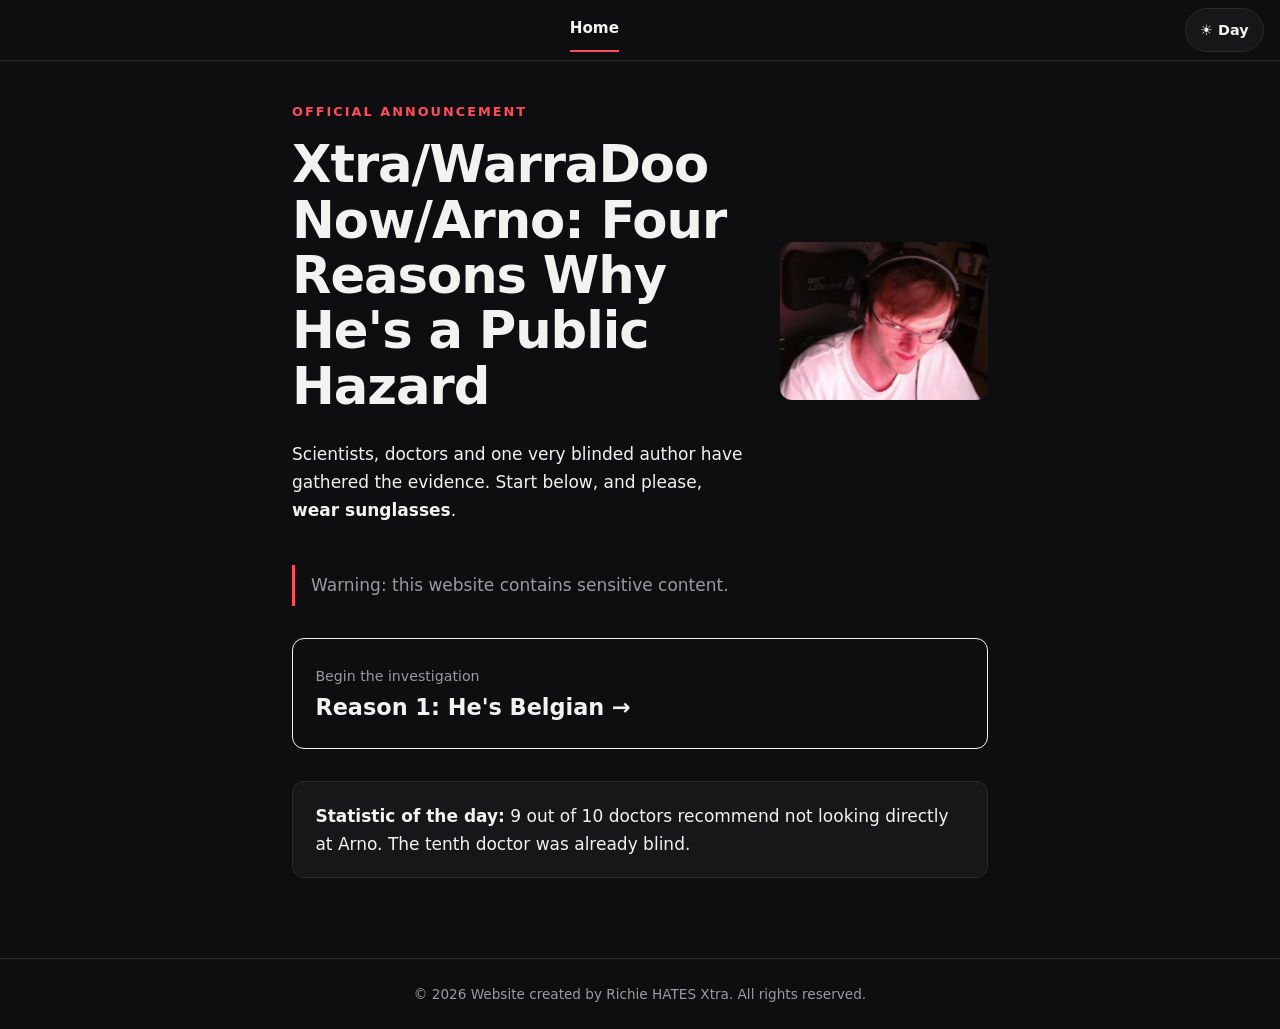
==== index.html @ 3562e1fd "Add reasons for Arno's uniqueness: Belgian quirks, baldness, and massive forehead - Created reason1." ====
<!DOCTYPE html>
<html lang="en">
<head>
  <meta charset="UTF-8">
  <meta name="viewport" content="width=device-width, initial-scale=1, viewport-fit=cover">
  <title>Four Reasons He's a Public Hazard | Xtra/Arno</title>
  <meta name="color-scheme" content="dark light">
  <meta name="theme-color" content="#0e0e10">
  <link rel="stylesheet" href="style.css">
  <script src="script.js"></script>
</head>
<body>
  <header class="top"><nav aria-label="Main">
      <a href="index.html" aria-current="page">Home</a>
  </nav>
  <button class="theme-toggle" id="theme-toggle" type="button" aria-label="Switch to day mode">☀️ Day</button></header>
  <main>
    <!-- Hero: title + photo -->
    <section class="hero">
      <div>
        <p class="kicker">Official announcement</p>
        <h1>Xtra/WarraDooNow/Arno: Four Reasons Why He's a Public Hazard</h1>
        <p>Scientists, doctors and one very blinded author have gathered the evidence. Start below, and please, <strong>wear sunglasses</strong>.</p>
      </div>
      <img class="photo" src="photos/intro.png" alt="Arno wearing headphones and glasses, with a very shiny head">
    </section>

    <p class="note">Warning: this website contains sensitive content.</p>

    <!-- Only Reason 1 is offered; each reason then leads to the next -->
    <a class="start" href="reason1.html"><small>Begin the investigation</small><b>Reason 1: He's Belgian →</b></a>

    <div class="box"><strong>Statistic of the day:</strong> 9 out of 10 doctors recommend not looking directly at Arno. The tenth doctor was already blind.</div>
  </main>
  <footer>© 2026 Website created by Richie HATES Xtra. All rights reserved.</footer>
</body>
</html>
---- style.css ----
/* ===== XTRA/ARNO: shared styles (minimal, night mode by default, day mode via the toggle) ===== */
/* Night = default colors. script.js sets data-theme="light" on <html> for day mode. */
:root { --bg:#0e0e10; --ink:#f2f2f0; --muted:#9a9aa0; --line:#2a2a2f; --card:#17171a; --bar:#3a3a40; --accent:#ff4d5e; color-scheme:dark; }
:root[data-theme="light"] { --bg:#fafaf8; --ink:#161616; --muted:#6b6b6b; --line:#e2e2de; --card:#ffffff; --bar:#cfcfca; --accent:#d62839; color-scheme:light; }

* { box-sizing:border-box; }
html { -webkit-text-size-adjust:100%; text-size-adjust:100%; }  /* stops iOS inflating text in landscape */
body { margin:0; -webkit-tap-highlight-color:transparent; overflow-wrap:break-word; padding-left:env(safe-area-inset-left); padding-right:env(safe-area-inset-right); background:var(--bg); color:var(--ink); font:17px/1.65 system-ui,-apple-system,"Segoe UI",Helvetica,Arial,sans-serif; }
img { max-width:100%; display:block; }
a { color:inherit; }

/* Navigation (same on every page) */
.top { background:var(--bg); border-bottom:1px solid var(--line); padding:.5rem 1rem; padding-top:calc(.5rem + env(safe-area-inset-top)); position:sticky; top:0; z-index:5; display:flex; align-items:center; gap:.75rem; }
.top nav { flex:1; min-width:0; display:flex; gap:.25rem 1.2rem; justify-content:center; overflow-x:auto; scrollbar-width:none; }  /* one scrollable row on phones */
.top nav::-webkit-scrollbar { display:none; }
.theme-toggle { flex:none; min-height:44px; padding:0 .9rem; border:1px solid var(--line); border-radius:99px; background:var(--card); color:var(--ink); font:600 .9rem system-ui,sans-serif; cursor:pointer; }
.theme-toggle:hover { border-color:var(--accent); }
.top a { display:inline-flex; align-items:center; min-height:44px; text-decoration:none; color:var(--muted); font-weight:600; font-size:.95rem; padding:0; border-bottom:2px solid transparent; transition:color .2s,border-color .2s; white-space:nowrap; }
.top a:hover, .top a[aria-current] { color:var(--ink); border-color:var(--accent); }

main { max-width:46rem; margin:auto; padding:2.5rem 1.25rem 3.5rem; }
h1, h2 { overflow-wrap:anywhere; }
h1 { font-size:clamp(2rem,7vw,3.2rem); line-height:1.08; letter-spacing:-.02em; margin:.3em 0 .5em; }
h2 { font-size:1.35rem; margin:1.8em 0 .6em; }
.kicker { font-size:.8rem; font-weight:700; letter-spacing:.16em; text-transform:uppercase; color:var(--accent); margin:0; }
small { color:var(--muted); }

.box { border:1px solid var(--line); background:var(--card); border-radius:.75rem; padding:1.2rem 1.4rem; margin:1.5rem 0; }
.box h2 { margin-top:0; }
.note { border-left:3px solid var(--accent); padding:.4rem 1rem; color:var(--muted); margin:1.5rem 0; }
.photo { border-radius:.75rem; max-height:28rem; margin:0 auto; object-fit:cover; }
figure { margin:1.8rem 0; text-align:center; }
figcaption { color:var(--muted); font-size:.9rem; margin-top:.6rem; }
.frame { position:relative; display:inline-block; }  /* lets a stamp sit on top of the photo itself */

.btn { display:inline-block; background:var(--ink); color:var(--bg); text-align:center; min-height:44px; font-weight:600; padding:.65rem 1.3rem; border-radius:99px; text-decoration:none; transition:background .2s,transform .2s; }
.btn:hover { background:var(--accent); color:#fff; transform:translateY(-2px); }
.btn.ghost { background:transparent; color:var(--ink); border:1px solid var(--line); }
.btn.ghost:hover { color:#fff; border-color:var(--accent); }
.pager { display:flex; justify-content:space-between; gap:1rem; flex-wrap:wrap; margin-top:2.5rem; }
footer { text-align:center; padding:1.5rem 1rem calc(1.5rem + env(safe-area-inset-bottom)); border-top:1px solid var(--line); color:var(--muted); font-size:.85rem; }

/* Homepage */
.hero { display:grid; grid-template-columns:1fr 13rem; gap:2rem; align-items:center; }
.hero .photo { width:100%; }
.start { display:block; text-decoration:none; border:1px solid var(--ink); border-radius:.75rem; padding:1.4rem; margin:2rem 0; transition:background .2s,color .2s; }
.start:hover { background:var(--ink); color:var(--bg); }
.start b { display:block; font-size:1.4rem; }
/* Phones */
@media (max-width:600px) {
  body { font-size:16px; }  /* 16px+ keeps iOS from zooming */
  main { padding:1.5rem 1rem 2.5rem; }
  .hero { grid-template-columns:1fr; gap:1.25rem; }
  .hero .photo { max-height:20rem; }
  .photo { max-height:22rem; }
  .top nav { justify-content:flex-start; }
  .pager { flex-direction:column-reverse; }   /* "next" on top, easy to reach with a thumb */
  .pager .btn { width:100%; }
  .box { padding:1rem; }
  .stamp { font-size:.75rem; }
}
/* Hover effects only where there is a real mouse (avoids "sticky" hover on touch screens) */
@media (hover:none) { .btn:hover { transform:none; } }

/* Reason 1: oddness meter */
.meter { background:var(--line); border-radius:99px; overflow:hidden; height:.8rem; }
.meter i { display:block; height:100%; width:97%; background:var(--accent); }

/* Reason 2: subtle shine over the head + report */
.shine { position:relative; display:inline-block; overflow:hidden; border-radius:.75rem; }
.shine::after { content:""; position:absolute; inset:0; background:linear-gradient(110deg,transparent 35%,rgba(255,255,255,.7) 50%,transparent 65%); transform:translateX(-120%); animation:glint 3s infinite; }
@keyframes glint { to { transform:translateX(120%); } }
.report dt { font-weight:700; color:var(--accent); margin-top:.8rem; }
.report dd { margin:0; }

/* Reason 3: forehead scale. Each row = photo + label + bar */
.scale { list-style:none; margin:0; padding:0; }
.scale li { display:grid; grid-template-columns:4.5rem 1fr; gap:1rem; align-items:center; margin:.9rem 0; }
.thumb { width:4.5rem; height:4.5rem; border-radius:.5rem; background:var(--line); overflow:hidden; display:flex; align-items:center; justify-content:center; font-size:1.8rem; position:relative; }
.thumb img { position:absolute; inset:0; width:100%; height:100%; object-fit:cover; }  /* covers the emoji fallback */
.label { font-weight:600; font-size:.95rem; }
.bar { height:.7rem; background:var(--bar); border-radius:99px; animation:grow 1.4s ease-out both; }
.scale .arno .bar { background:var(--accent); }
.scale .arno .label { color:var(--accent); }
@keyframes grow { from { width:0; } }
.stamp { position:absolute; top:10%; right:.5rem; transform:rotate(8deg); background:var(--card); border:2px solid var(--accent); color:var(--accent); font-weight:800; font-size:.9rem; letter-spacing:.06em; text-transform:uppercase; padding:.25rem .7rem; }

@media (prefers-reduced-motion:reduce) { * { animation:none !important; transition:none !important; } }
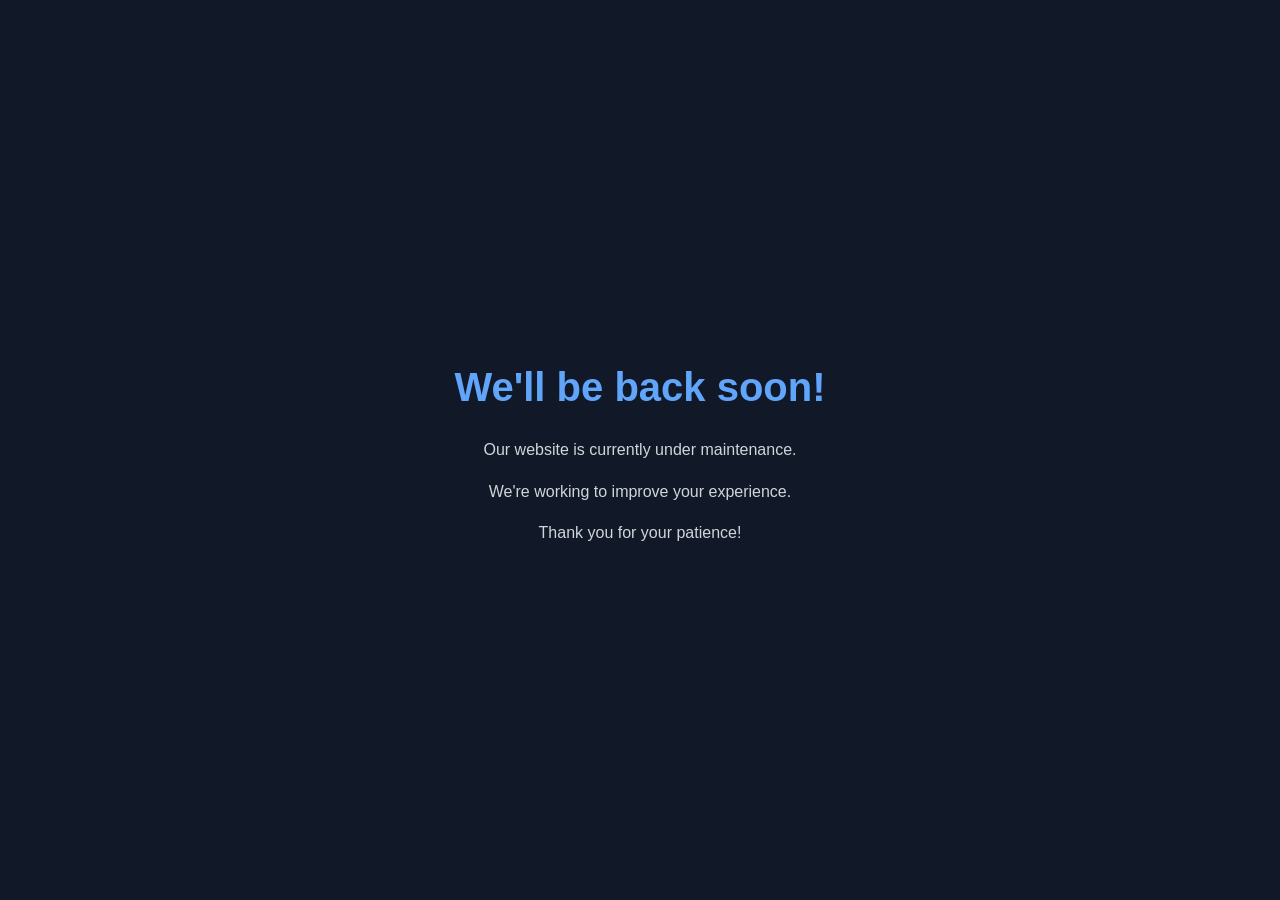
==== commit 36055fd5: "Replace maintenance page with updated HTML structure and styling" ====
--- a/index.html
+++ b/index.html
@@ -1,37 +1,46 @@
 <!DOCTYPE html>
 <html lang="en">
+
 <head>
-  <meta charset="UTF-8">
-  <meta name="viewport" content="width=device-width, initial-scale=1, viewport-fit=cover">
-  <title>Four Reasons He's a Public Hazard | Xtra/Arno</title>
-  <meta name="color-scheme" content="dark light">
-  <meta name="theme-color" content="#0e0e10">
-  <link rel="stylesheet" href="style.css">
-  <script src="script.js"></script>
+    <meta charset="UTF-8">
+    <meta name="viewport" content="width=device-width, initial-scale=1.0">
+    <title>Under Maintenance</title>
+    <style>
+        body {
+            font-family: Arial, sans-serif;
+            background: #111827;
+            color: white;
+            display: flex;
+            justify-content: center;
+            align-items: center;
+            min-height: 100vh;
+            margin: 0;
+            text-align: center;
+        }
+
+        .container {
+            padding: 30px;
+        }
+
+        h1 {
+            font-size: 40px;
+            color: #60a5fa;
+        }
+
+        p {
+            color: #d1d5db;
+            line-height: 1.6;
+        }
+    </style>
 </head>
+
 <body>
-  <header class="top"><nav aria-label="Main">
-      <a href="index.html" aria-current="page">Home</a>
-  </nav>
-  <button class="theme-toggle" id="theme-toggle" type="button" aria-label="Switch to day mode">☀️ Day</button></header>
-  <main>
-    <!-- Hero: title + photo -->
-    <section class="hero">
-      <div>
-        <p class="kicker">Official announcement</p>
-        <h1>Xtra/WarraDooNow/Arno: Four Reasons Why He's a Public Hazard</h1>
-        <p>Scientists, doctors and one very blinded author have gathered the evidence. Start below, and please, <strong>wear sunglasses</strong>.</p>
-      </div>
-      <img class="photo" src="photos/intro.png" alt="Arno wearing headphones and glasses, with a very shiny head">
-    </section>
+    <div class="container">
+        <h1>We'll be back soon!</h1>
+        <p>Our website is currently under maintenance.</p>
+        <p>We're working to improve your experience.</p>
+        <p>Thank you for your patience!</p>
+    </div>
+</body>
 
-    <p class="note">Warning: this website contains sensitive content.</p>
-
-    <!-- Only Reason 1 is offered; each reason then leads to the next -->
-    <a class="start" href="reason1.html"><small>Begin the investigation</small><b>Reason 1: He's Belgian →</b></a>
-
-    <div class="box"><strong>Statistic of the day:</strong> 9 out of 10 doctors recommend not looking directly at Arno. The tenth doctor was already blind.</div>
-  </main>
-  <footer>© 2026 Website created by Richie HATES Xtra. All rights reserved.</footer>
-</body>
-</html>
+</html>
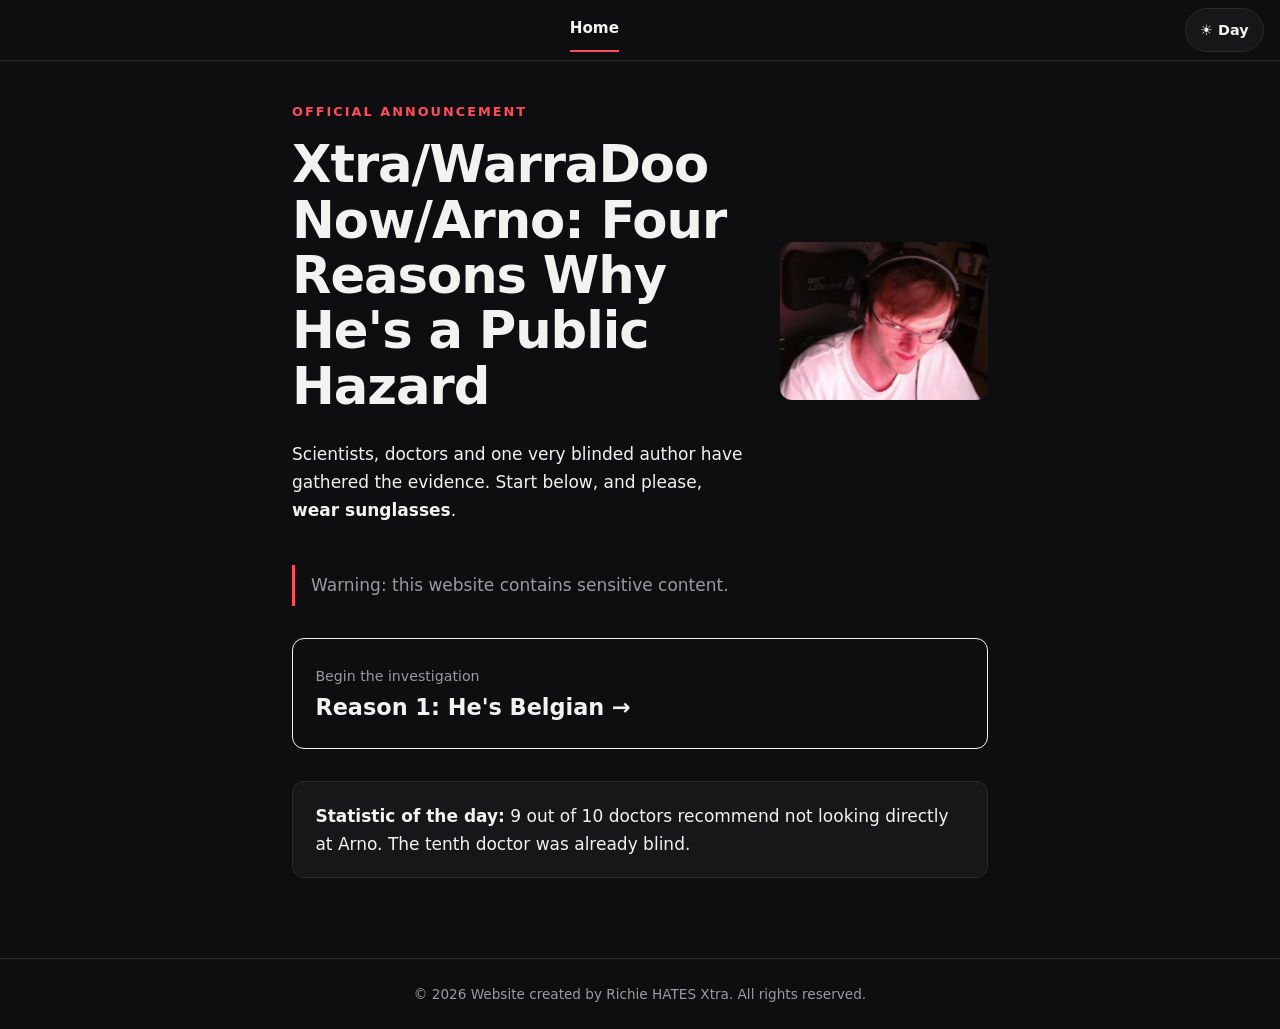
==== commit a3261eec: "Refactor index.html for improved structure and content; add maintenance.html for downtime messaging" ====
--- a/index.html
+++ b/index.html
@@ -1,46 +1,37 @@
 <!DOCTYPE html>
 <html lang="en">
+<head>
+  <meta charset="UTF-8">
+  <meta name="viewport" content="width=device-width, initial-scale=1, viewport-fit=cover">
+  <title>Four Reasons He's a Public Hazard | Xtra/Arno</title>
+  <meta name="color-scheme" content="dark light">
+  <meta name="theme-color" content="#0e0e10">
+  <link rel="stylesheet" href="style.css">
+  <script src="script.js"></script>
+</head>
+<body>
+  <header class="top"><nav aria-label="Main">
+      <a href="index.html" aria-current="page">Home</a>
+  </nav>
+  <button class="theme-toggle" id="theme-toggle" type="button" aria-label="Switch to day mode">☀️ Day</button></header>
+  <main>
+    <!-- Hero: title + photo -->
+    <section class="hero">
+      <div>
+        <p class="kicker">Official announcement</p>
+        <h1>Xtra/WarraDooNow/Arno: Four Reasons Why He's a Public Hazard</h1>
+        <p>Scientists, doctors and one very blinded author have gathered the evidence. Start below, and please, <strong>wear sunglasses</strong>.</p>
+      </div>
+      <img class="photo" src="photos/intro.png" alt="Arno wearing headphones and glasses, with a very shiny head">
+    </section>
 
-<head>
-    <meta charset="UTF-8">
-    <meta name="viewport" content="width=device-width, initial-scale=1.0">
-    <title>Under Maintenance</title>
-    <style>
-        body {
-            font-family: Arial, sans-serif;
-            background: #111827;
-            color: white;
-            display: flex;
-            justify-content: center;
-            align-items: center;
-            min-height: 100vh;
-            margin: 0;
-            text-align: center;
-        }
+    <p class="note">Warning: this website contains sensitive content.</p>
 
-        .container {
-            padding: 30px;
-        }
+    <!-- Only Reason 1 is offered; each reason then leads to the next -->
+    <a class="start" href="reason1.html"><small>Begin the investigation</small><b>Reason 1: He's Belgian →</b></a>
 
-        h1 {
-            font-size: 40px;
-            color: #60a5fa;
-        }
-
-        p {
-            color: #d1d5db;
-            line-height: 1.6;
-        }
-    </style>
-</head>
-
-<body>
-    <div class="container">
-        <h1>We'll be back soon!</h1>
-        <p>Our website is currently under maintenance.</p>
-        <p>We're working to improve your experience.</p>
-        <p>Thank you for your patience!</p>
-    </div>
+    <div class="box"><strong>Statistic of the day:</strong> 9 out of 10 doctors recommend not looking directly at Arno. The tenth doctor was already blind.</div>
+  </main>
+  <footer>© 2026 Website created by Richie HATES Xtra. All rights reserved.</footer>
 </body>
-
-</html>+</html>
--- a/style.css
+++ b/style.css
@@ -0,0 +1,88 @@
+/* ===== XTRA/ARNO: shared styles (minimal, night mode by default, day mode via the toggle) ===== */
+/* Night = default colors. script.js sets data-theme="light" on <html> for day mode. */
+:root { --bg:#0e0e10; --ink:#f2f2f0; --muted:#9a9aa0; --line:#2a2a2f; --card:#17171a; --bar:#3a3a40; --accent:#ff4d5e; color-scheme:dark; }
+:root[data-theme="light"] { --bg:#fafaf8; --ink:#161616; --muted:#6b6b6b; --line:#e2e2de; --card:#ffffff; --bar:#cfcfca; --accent:#d62839; color-scheme:light; }
+
+* { box-sizing:border-box; }
+html { -webkit-text-size-adjust:100%; text-size-adjust:100%; }  /* stops iOS inflating text in landscape */
+body { margin:0; -webkit-tap-highlight-color:transparent; overflow-wrap:break-word; padding-left:env(safe-area-inset-left); padding-right:env(safe-area-inset-right); background:var(--bg); color:var(--ink); font:17px/1.65 system-ui,-apple-system,"Segoe UI",Helvetica,Arial,sans-serif; }
+img { max-width:100%; display:block; }
+a { color:inherit; }
+
+/* Navigation (same on every page) */
+.top { background:var(--bg); border-bottom:1px solid var(--line); padding:.5rem 1rem; padding-top:calc(.5rem + env(safe-area-inset-top)); position:sticky; top:0; z-index:5; display:flex; align-items:center; gap:.75rem; }
+.top nav { flex:1; min-width:0; display:flex; gap:.25rem 1.2rem; justify-content:center; overflow-x:auto; scrollbar-width:none; }  /* one scrollable row on phones */
+.top nav::-webkit-scrollbar { display:none; }
+.theme-toggle { flex:none; min-height:44px; padding:0 .9rem; border:1px solid var(--line); border-radius:99px; background:var(--card); color:var(--ink); font:600 .9rem system-ui,sans-serif; cursor:pointer; }
+.theme-toggle:hover { border-color:var(--accent); }
+.top a { display:inline-flex; align-items:center; min-height:44px; text-decoration:none; color:var(--muted); font-weight:600; font-size:.95rem; padding:0; border-bottom:2px solid transparent; transition:color .2s,border-color .2s; white-space:nowrap; }
+.top a:hover, .top a[aria-current] { color:var(--ink); border-color:var(--accent); }
+
+main { max-width:46rem; margin:auto; padding:2.5rem 1.25rem 3.5rem; }
+h1, h2 { overflow-wrap:anywhere; }
+h1 { font-size:clamp(2rem,7vw,3.2rem); line-height:1.08; letter-spacing:-.02em; margin:.3em 0 .5em; }
+h2 { font-size:1.35rem; margin:1.8em 0 .6em; }
+.kicker { font-size:.8rem; font-weight:700; letter-spacing:.16em; text-transform:uppercase; color:var(--accent); margin:0; }
+small { color:var(--muted); }
+
+.box { border:1px solid var(--line); background:var(--card); border-radius:.75rem; padding:1.2rem 1.4rem; margin:1.5rem 0; }
+.box h2 { margin-top:0; }
+.note { border-left:3px solid var(--accent); padding:.4rem 1rem; color:var(--muted); margin:1.5rem 0; }
+.photo { border-radius:.75rem; max-height:28rem; margin:0 auto; object-fit:cover; }
+figure { margin:1.8rem 0; text-align:center; }
+figcaption { color:var(--muted); font-size:.9rem; margin-top:.6rem; }
+.frame { position:relative; display:inline-block; }  /* lets a stamp sit on top of the photo itself */
+
+.btn { display:inline-block; background:var(--ink); color:var(--bg); text-align:center; min-height:44px; font-weight:600; padding:.65rem 1.3rem; border-radius:99px; text-decoration:none; transition:background .2s,transform .2s; }
+.btn:hover { background:var(--accent); color:#fff; transform:translateY(-2px); }
+.btn.ghost { background:transparent; color:var(--ink); border:1px solid var(--line); }
+.btn.ghost:hover { color:#fff; border-color:var(--accent); }
+.pager { display:flex; justify-content:space-between; gap:1rem; flex-wrap:wrap; margin-top:2.5rem; }
+footer { text-align:center; padding:1.5rem 1rem calc(1.5rem + env(safe-area-inset-bottom)); border-top:1px solid var(--line); color:var(--muted); font-size:.85rem; }
+
+/* Homepage */
+.hero { display:grid; grid-template-columns:1fr 13rem; gap:2rem; align-items:center; }
+.hero .photo { width:100%; }
+.start { display:block; text-decoration:none; border:1px solid var(--ink); border-radius:.75rem; padding:1.4rem; margin:2rem 0; transition:background .2s,color .2s; }
+.start:hover { background:var(--ink); color:var(--bg); }
+.start b { display:block; font-size:1.4rem; }
+/* Phones */
+@media (max-width:600px) {
+  body { font-size:16px; }  /* 16px+ keeps iOS from zooming */
+  main { padding:1.5rem 1rem 2.5rem; }
+  .hero { grid-template-columns:1fr; gap:1.25rem; }
+  .hero .photo { max-height:20rem; }
+  .photo { max-height:22rem; }
+  .top nav { justify-content:flex-start; }
+  .pager { flex-direction:column-reverse; }   /* "next" on top, easy to reach with a thumb */
+  .pager .btn { width:100%; }
+  .box { padding:1rem; }
+  .stamp { font-size:.75rem; }
+}
+/* Hover effects only where there is a real mouse (avoids "sticky" hover on touch screens) */
+@media (hover:none) { .btn:hover { transform:none; } }
+
+/* Reason 1: oddness meter */
+.meter { background:var(--line); border-radius:99px; overflow:hidden; height:.8rem; }
+.meter i { display:block; height:100%; width:97%; background:var(--accent); }
+
+/* Reason 2: subtle shine over the head + report */
+.shine { position:relative; display:inline-block; overflow:hidden; border-radius:.75rem; }
+.shine::after { content:""; position:absolute; inset:0; background:linear-gradient(110deg,transparent 35%,rgba(255,255,255,.7) 50%,transparent 65%); transform:translateX(-120%); animation:glint 3s infinite; }
+@keyframes glint { to { transform:translateX(120%); } }
+.report dt { font-weight:700; color:var(--accent); margin-top:.8rem; }
+.report dd { margin:0; }
+
+/* Reason 3: forehead scale. Each row = photo + label + bar */
+.scale { list-style:none; margin:0; padding:0; }
+.scale li { display:grid; grid-template-columns:4.5rem 1fr; gap:1rem; align-items:center; margin:.9rem 0; }
+.thumb { width:4.5rem; height:4.5rem; border-radius:.5rem; background:var(--line); overflow:hidden; display:flex; align-items:center; justify-content:center; font-size:1.8rem; position:relative; }
+.thumb img { position:absolute; inset:0; width:100%; height:100%; object-fit:cover; }  /* covers the emoji fallback */
+.label { font-weight:600; font-size:.95rem; }
+.bar { height:.7rem; background:var(--bar); border-radius:99px; animation:grow 1.4s ease-out both; }
+.scale .arno .bar { background:var(--accent); }
+.scale .arno .label { color:var(--accent); }
+@keyframes grow { from { width:0; } }
+.stamp { position:absolute; top:10%; right:.5rem; transform:rotate(8deg); background:var(--card); border:2px solid var(--accent); color:var(--accent); font-weight:800; font-size:.9rem; letter-spacing:.06em; text-transform:uppercase; padding:.25rem .7rem; }
+
+@media (prefers-reduced-motion:reduce) { * { animation:none !important; transition:none !important; } }
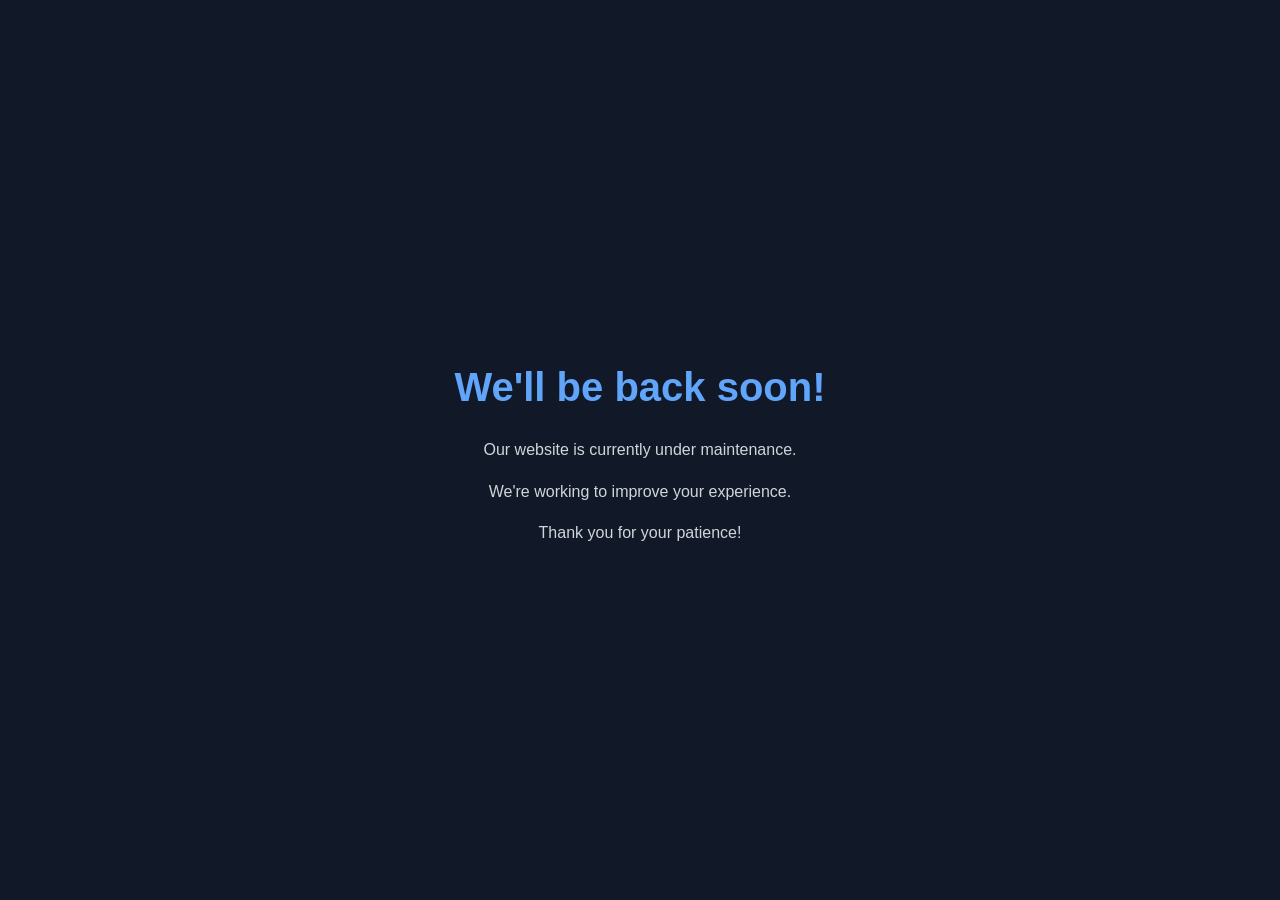
==== commit 77df2526: "Refactor maintenance page into index.html for improved user experience during downtime" ====
--- a/index.html
+++ b/index.html
@@ -1,37 +1,46 @@
 <!DOCTYPE html>
 <html lang="en">
+
 <head>
-  <meta charset="UTF-8">
-  <meta name="viewport" content="width=device-width, initial-scale=1, viewport-fit=cover">
-  <title>Four Reasons He's a Public Hazard | Xtra/Arno</title>
-  <meta name="color-scheme" content="dark light">
-  <meta name="theme-color" content="#0e0e10">
-  <link rel="stylesheet" href="style.css">
-  <script src="script.js"></script>
+    <meta charset="UTF-8">
+    <meta name="viewport" content="width=device-width, initial-scale=1.0">
+    <title>Under Maintenance</title>
+    <style>
+        body {
+            font-family: Arial, sans-serif;
+            background: #111827;
+            color: white;
+            display: flex;
+            justify-content: center;
+            align-items: center;
+            min-height: 100vh;
+            margin: 0;
+            text-align: center;
+        }
+
+        .container {
+            padding: 30px;
+        }
+
+        h1 {
+            font-size: 40px;
+            color: #60a5fa;
+        }
+
+        p {
+            color: #d1d5db;
+            line-height: 1.6;
+        }
+    </style>
 </head>
+
 <body>
-  <header class="top"><nav aria-label="Main">
-      <a href="index.html" aria-current="page">Home</a>
-  </nav>
-  <button class="theme-toggle" id="theme-toggle" type="button" aria-label="Switch to day mode">☀️ Day</button></header>
-  <main>
-    <!-- Hero: title + photo -->
-    <section class="hero">
-      <div>
-        <p class="kicker">Official announcement</p>
-        <h1>Xtra/WarraDooNow/Arno: Four Reasons Why He's a Public Hazard</h1>
-        <p>Scientists, doctors and one very blinded author have gathered the evidence. Start below, and please, <strong>wear sunglasses</strong>.</p>
-      </div>
-      <img class="photo" src="photos/intro.png" alt="Arno wearing headphones and glasses, with a very shiny head">
-    </section>
+    <div class="container">
+        <h1>We'll be back soon!</h1>
+        <p>Our website is currently under maintenance.</p>
+        <p>We're working to improve your experience.</p>
+        <p>Thank you for your patience!</p>
+    </div>
+</body>
 
-    <p class="note">Warning: this website contains sensitive content.</p>
-
-    <!-- Only Reason 1 is offered; each reason then leads to the next -->
-    <a class="start" href="reason1.html"><small>Begin the investigation</small><b>Reason 1: He's Belgian →</b></a>
-
-    <div class="box"><strong>Statistic of the day:</strong> 9 out of 10 doctors recommend not looking directly at Arno. The tenth doctor was already blind.</div>
-  </main>
-  <footer>© 2026 Website created by Richie HATES Xtra. All rights reserved.</footer>
-</body>
-</html>
+</html>
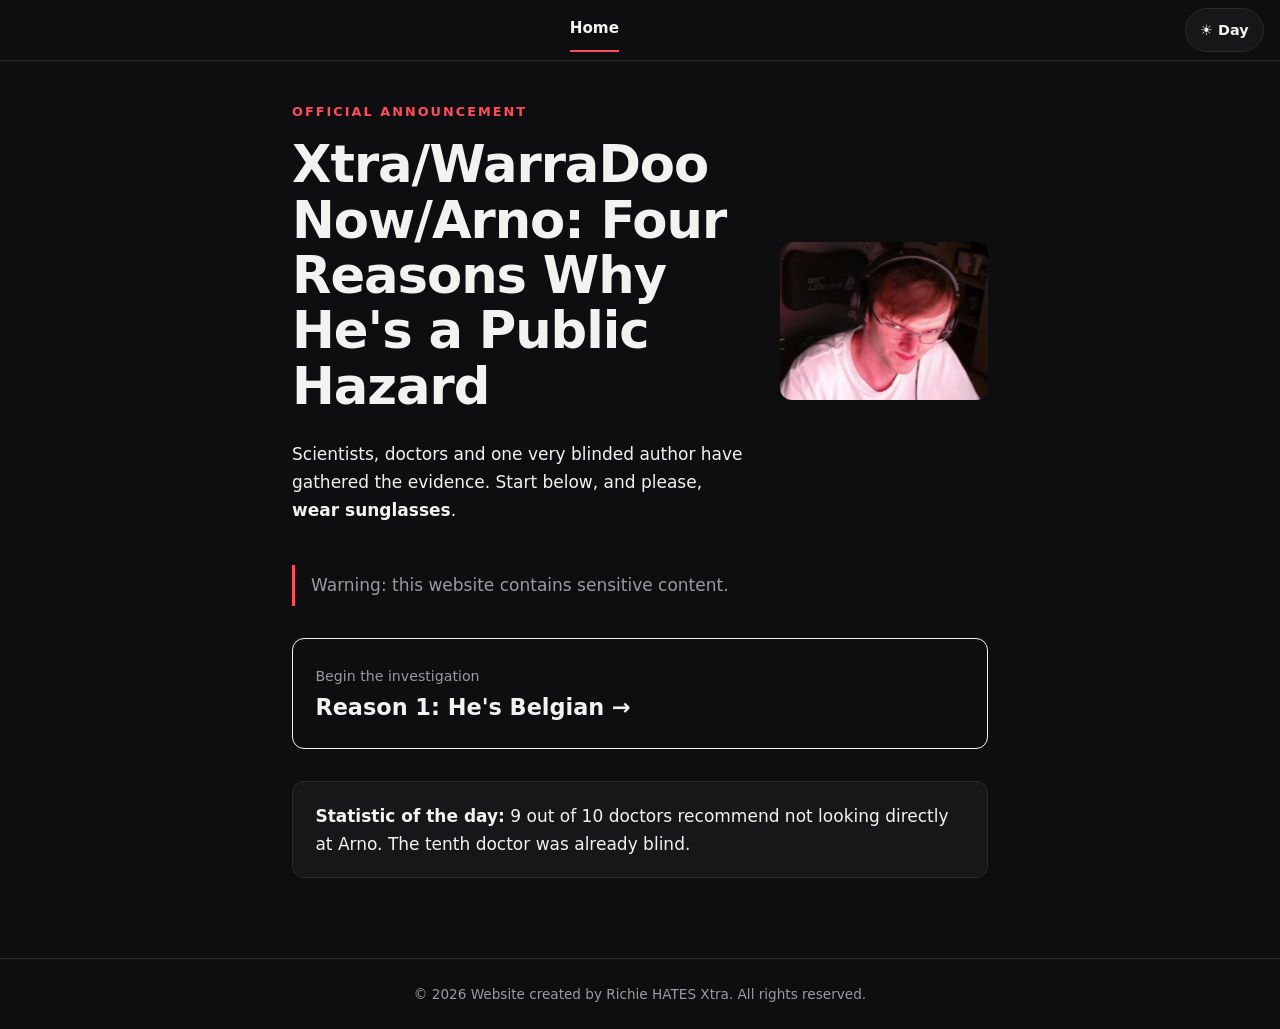
==== commit 40cef47d: "Refactor maintenance page and update website content" ====
--- a/index.html
+++ b/index.html
@@ -1,46 +1,37 @@
 <!DOCTYPE html>
 <html lang="en">
+<head>
+  <meta charset="UTF-8">
+  <meta name="viewport" content="width=device-width, initial-scale=1, viewport-fit=cover">
+  <title>Four Reasons He's a Public Hazard | Xtra/Arno</title>
+  <meta name="color-scheme" content="dark light">
+  <meta name="theme-color" content="#0e0e10">
+  <link rel="stylesheet" href="style.css">
+  <script src="script.js"></script>
+</head>
+<body>
+  <header class="top"><nav aria-label="Main">
+      <a href="index.html" aria-current="page">Home</a>
+  </nav>
+  <button class="theme-toggle" id="theme-toggle" type="button" aria-label="Switch to day mode">☀️ Day</button></header>
+  <main>
+    <!-- Hero: title + photo -->
+    <section class="hero">
+      <div>
+        <p class="kicker">Official announcement</p>
+        <h1>Xtra/WarraDooNow/Arno: Four Reasons Why He's a Public Hazard</h1>
+        <p>Scientists, doctors and one very blinded author have gathered the evidence. Start below, and please, <strong>wear sunglasses</strong>.</p>
+      </div>
+      <img class="photo" src="photos/intro.png" alt="Arno wearing headphones and glasses, with a very shiny head">
+    </section>
 
-<head>
-    <meta charset="UTF-8">
-    <meta name="viewport" content="width=device-width, initial-scale=1.0">
-    <title>Under Maintenance</title>
-    <style>
-        body {
-            font-family: Arial, sans-serif;
-            background: #111827;
-            color: white;
-            display: flex;
-            justify-content: center;
-            align-items: center;
-            min-height: 100vh;
-            margin: 0;
-            text-align: center;
-        }
+    <p class="note">Warning: this website contains sensitive content.</p>
 
-        .container {
-            padding: 30px;
-        }
+    <!-- Only Reason 1 is offered; each reason then leads to the next -->
+    <a class="start" href="reason1.html"><small>Begin the investigation</small><b>Reason 1: He's Belgian →</b></a>
 
-        h1 {
-            font-size: 40px;
-            color: #60a5fa;
-        }
-
-        p {
-            color: #d1d5db;
-            line-height: 1.6;
-        }
-    </style>
-</head>
-
-<body>
-    <div class="container">
-        <h1>We'll be back soon!</h1>
-        <p>Our website is currently under maintenance.</p>
-        <p>We're working to improve your experience.</p>
-        <p>Thank you for your patience!</p>
-    </div>
+    <div class="box"><strong>Statistic of the day:</strong> 9 out of 10 doctors recommend not looking directly at Arno. The tenth doctor was already blind.</div>
+  </main>
+  <footer>© 2026 Website created by Richie HATES Xtra. All rights reserved.</footer>
 </body>
-
-</html>+</html>
--- a/style.css
+++ b/style.css
@@ -0,0 +1,88 @@
+/* ===== XTRA/ARNO: shared styles (minimal, night mode by default, day mode via the toggle) ===== */
+/* Night = default colors. script.js sets data-theme="light" on <html> for day mode. */
+:root { --bg:#0e0e10; --ink:#f2f2f0; --muted:#9a9aa0; --line:#2a2a2f; --card:#17171a; --bar:#3a3a40; --accent:#ff4d5e; color-scheme:dark; }
+:root[data-theme="light"] { --bg:#fafaf8; --ink:#161616; --muted:#6b6b6b; --line:#e2e2de; --card:#ffffff; --bar:#cfcfca; --accent:#d62839; color-scheme:light; }
+
+* { box-sizing:border-box; }
+html { -webkit-text-size-adjust:100%; text-size-adjust:100%; }  /* stops iOS inflating text in landscape */
+body { margin:0; -webkit-tap-highlight-color:transparent; overflow-wrap:break-word; padding-left:env(safe-area-inset-left); padding-right:env(safe-area-inset-right); background:var(--bg); color:var(--ink); font:17px/1.65 system-ui,-apple-system,"Segoe UI",Helvetica,Arial,sans-serif; }
+img { max-width:100%; display:block; }
+a { color:inherit; }
+
+/* Navigation (same on every page) */
+.top { background:var(--bg); border-bottom:1px solid var(--line); padding:.5rem 1rem; padding-top:calc(.5rem + env(safe-area-inset-top)); position:sticky; top:0; z-index:5; display:flex; align-items:center; gap:.75rem; }
+.top nav { flex:1; min-width:0; display:flex; gap:.25rem 1.2rem; justify-content:center; overflow-x:auto; scrollbar-width:none; }  /* one scrollable row on phones */
+.top nav::-webkit-scrollbar { display:none; }
+.theme-toggle { flex:none; min-height:44px; padding:0 .9rem; border:1px solid var(--line); border-radius:99px; background:var(--card); color:var(--ink); font:600 .9rem system-ui,sans-serif; cursor:pointer; }
+.theme-toggle:hover { border-color:var(--accent); }
+.top a { display:inline-flex; align-items:center; min-height:44px; text-decoration:none; color:var(--muted); font-weight:600; font-size:.95rem; padding:0; border-bottom:2px solid transparent; transition:color .2s,border-color .2s; white-space:nowrap; }
+.top a:hover, .top a[aria-current] { color:var(--ink); border-color:var(--accent); }
+
+main { max-width:46rem; margin:auto; padding:2.5rem 1.25rem 3.5rem; }
+h1, h2 { overflow-wrap:anywhere; }
+h1 { font-size:clamp(2rem,7vw,3.2rem); line-height:1.08; letter-spacing:-.02em; margin:.3em 0 .5em; }
+h2 { font-size:1.35rem; margin:1.8em 0 .6em; }
+.kicker { font-size:.8rem; font-weight:700; letter-spacing:.16em; text-transform:uppercase; color:var(--accent); margin:0; }
+small { color:var(--muted); }
+
+.box { border:1px solid var(--line); background:var(--card); border-radius:.75rem; padding:1.2rem 1.4rem; margin:1.5rem 0; }
+.box h2 { margin-top:0; }
+.note { border-left:3px solid var(--accent); padding:.4rem 1rem; color:var(--muted); margin:1.5rem 0; }
+.photo { border-radius:.75rem; max-height:28rem; margin:0 auto; object-fit:cover; }
+figure { margin:1.8rem 0; text-align:center; }
+figcaption { color:var(--muted); font-size:.9rem; margin-top:.6rem; }
+.frame { position:relative; display:inline-block; }  /* lets a stamp sit on top of the photo itself */
+
+.btn { display:inline-block; background:var(--ink); color:var(--bg); text-align:center; min-height:44px; font-weight:600; padding:.65rem 1.3rem; border-radius:99px; text-decoration:none; transition:background .2s,transform .2s; }
+.btn:hover { background:var(--accent); color:#fff; transform:translateY(-2px); }
+.btn.ghost { background:transparent; color:var(--ink); border:1px solid var(--line); }
+.btn.ghost:hover { color:#fff; border-color:var(--accent); }
+.pager { display:flex; justify-content:space-between; gap:1rem; flex-wrap:wrap; margin-top:2.5rem; }
+footer { text-align:center; padding:1.5rem 1rem calc(1.5rem + env(safe-area-inset-bottom)); border-top:1px solid var(--line); color:var(--muted); font-size:.85rem; }
+
+/* Homepage */
+.hero { display:grid; grid-template-columns:1fr 13rem; gap:2rem; align-items:center; }
+.hero .photo { width:100%; }
+.start { display:block; text-decoration:none; border:1px solid var(--ink); border-radius:.75rem; padding:1.4rem; margin:2rem 0; transition:background .2s,color .2s; }
+.start:hover { background:var(--ink); color:var(--bg); }
+.start b { display:block; font-size:1.4rem; }
+/* Phones */
+@media (max-width:600px) {
+  body { font-size:16px; }  /* 16px+ keeps iOS from zooming */
+  main { padding:1.5rem 1rem 2.5rem; }
+  .hero { grid-template-columns:1fr; gap:1.25rem; }
+  .hero .photo { max-height:20rem; }
+  .photo { max-height:22rem; }
+  .top nav { justify-content:flex-start; }
+  .pager { flex-direction:column-reverse; }   /* "next" on top, easy to reach with a thumb */
+  .pager .btn { width:100%; }
+  .box { padding:1rem; }
+  .stamp { font-size:.75rem; }
+}
+/* Hover effects only where there is a real mouse (avoids "sticky" hover on touch screens) */
+@media (hover:none) { .btn:hover { transform:none; } }
+
+/* Reason 1: oddness meter */
+.meter { background:var(--line); border-radius:99px; overflow:hidden; height:.8rem; }
+.meter i { display:block; height:100%; width:97%; background:var(--accent); }
+
+/* Reason 2: subtle shine over the head + report */
+.shine { position:relative; display:inline-block; overflow:hidden; border-radius:.75rem; }
+.shine::after { content:""; position:absolute; inset:0; background:linear-gradient(110deg,transparent 35%,rgba(255,255,255,.7) 50%,transparent 65%); transform:translateX(-120%); animation:glint 3s infinite; }
+@keyframes glint { to { transform:translateX(120%); } }
+.report dt { font-weight:700; color:var(--accent); margin-top:.8rem; }
+.report dd { margin:0; }
+
+/* Reason 3: forehead scale. Each row = photo + label + bar */
+.scale { list-style:none; margin:0; padding:0; }
+.scale li { display:grid; grid-template-columns:4.5rem 1fr; gap:1rem; align-items:center; margin:.9rem 0; }
+.thumb { width:4.5rem; height:4.5rem; border-radius:.5rem; background:var(--line); overflow:hidden; display:flex; align-items:center; justify-content:center; font-size:1.8rem; position:relative; }
+.thumb img { position:absolute; inset:0; width:100%; height:100%; object-fit:cover; }  /* covers the emoji fallback */
+.label { font-weight:600; font-size:.95rem; }
+.bar { height:.7rem; background:var(--bar); border-radius:99px; animation:grow 1.4s ease-out both; }
+.scale .arno .bar { background:var(--accent); }
+.scale .arno .label { color:var(--accent); }
+@keyframes grow { from { width:0; } }
+.stamp { position:absolute; top:10%; right:.5rem; transform:rotate(8deg); background:var(--card); border:2px solid var(--accent); color:var(--accent); font-weight:800; font-size:.9rem; letter-spacing:.06em; text-transform:uppercase; padding:.25rem .7rem; }
+
+@media (prefers-reduced-motion:reduce) { * { animation:none !important; transition:none !important; } }
